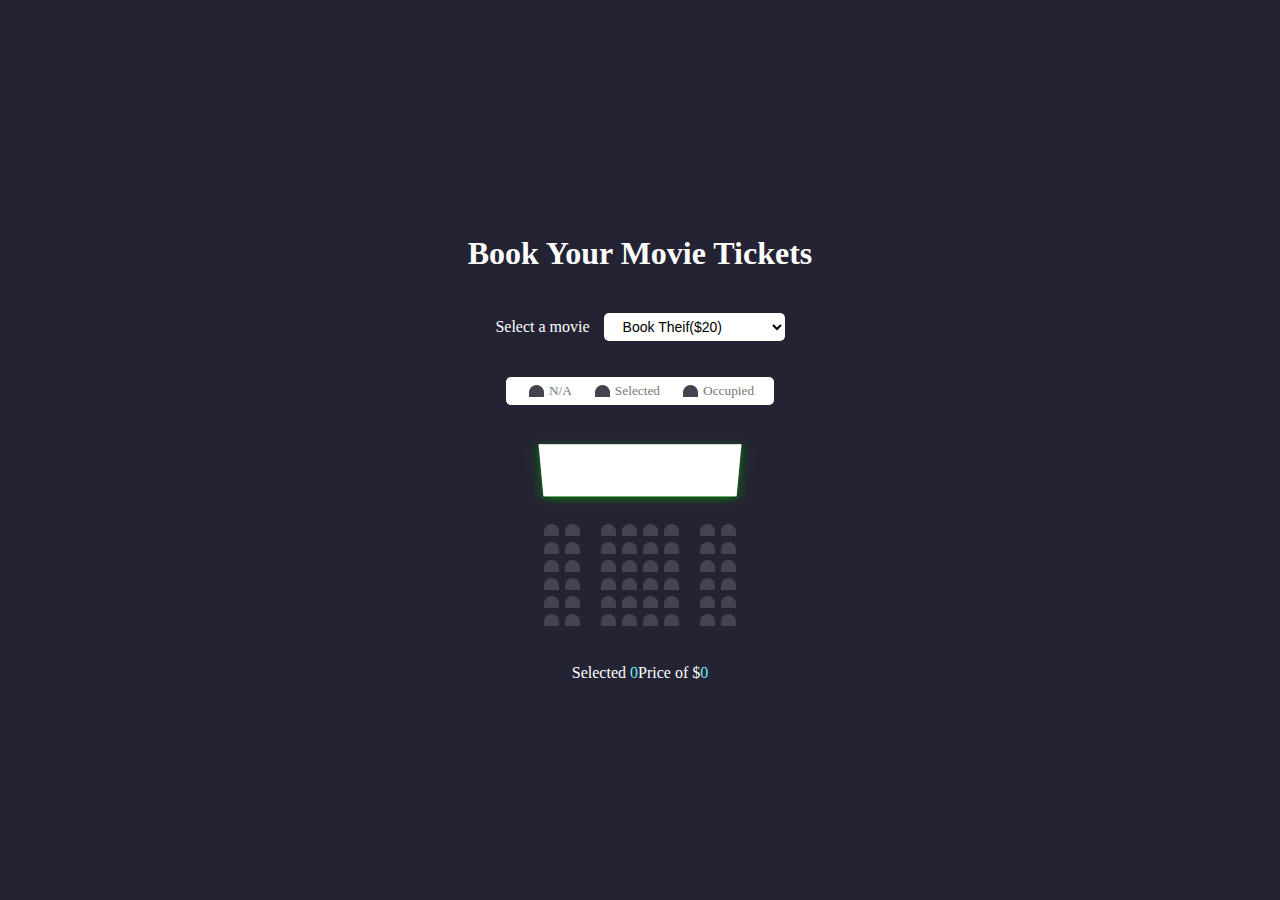
==== index.html @ 7a7b72df "add html file" ====
<html>
	<head>
        <meta charset="UTF-8"/>
        <meta name="viewport" content="width=device-width,initial-scale=1.0"/>
	    <link rel="stylesheet" href="Index.css"/>
        <title>
            MovieTickets
        </title>
	</head>
	
	<body>
        <h1>Book Your Movie Tickets</h1>
		<div class="main">
            <label>Select a movie</label>
            <select id="main">
                <option value="20">Book Theif($20)</option>
                <option value="30">Stephawker($30)</option>
                <option value="40">In the tall Grass($40)</option>
            </select>
          </div>  
          <ul class="showcase">
              <li>
                  <div class="seat"></div>
                  <small>N/A</small>
              </li>
        
            <li>
                <div class="seat selected"></div>
                <small>Selected</small>
            </li>
    
            <li>
                <div class="seat occupied"></div>
                <small>Occupied</small>
            </li>
        </ul>
        <div class="container">
            <div class="screen"></div>
            <div class="row">
                <div class="seat"></div>
                <div class="seat"></div>
                <div class="seat"></div>
                <div class="seat"></div>
                <div class="seat"></div>
                <div class="seat"></div>
                <div class="seat"></div>
                <div class="seat"></div>
            </div>

            <div class="row">
                <div class="seat"></div>
                <div class="seat"></div>
                <div class="seat occupied"></div>
                <div class="seat occupied"></div>
                <div class="seat"></div>
                <div class="seat"></div>
                <div class="seat"></div>
                <div class="seat"></div>
            </div>

            <div class="row">
                <div class="seat"></div>
                <div class="seat"></div>
                <div class="seat"></div>
                <div class="seat"></div>
                <div class="seat"></div>
                <div class="seat"></div>
                <div class="seat occupied"></div>
                <div class="seat occupied"></div>
            </div>

            <div class="row">
                <div class="seat"></div>
                <div class="seat"></div>
                <div class="seat"></div>
                <div class="seat"></div>
                <div class="seat"></div>
                <div class="seat"></div>
                <div class="seat"></div>
                <div class="seat"></div>
                
            </div>

            <div class="row">
                <div class="seat"></div>
                <div class="seat"></div>
                <div class="seat"></div>
                <div class="seat occupied"></div>
                <div class="seat occupied"></div>
                <div class="seat"></div>
                <div class="seat"></div>
                <div class="seat"></div>
            </div>

            <div class="row">
                <div class="seat"></div>
                <div class="seat"></div>
                <div class="seat"></div>
                <div class="seat"></div>
                <div class="seat occupied"></div>
                <div class="seat occupied"></div>
                <div class="seat occupied"></div>
                <div class="seat"></div>
                
            </div>
            
        </div>
        <p class="text">
            Selected <span id="count">0</span>Price of $<span id="price">0</span>
        </p>

        <script src="index.js" type="text/javascript"></script>
        </body>
</html>
---- Index.css ----
@import url('https://fonts.googleapis.com/css?family=Lato&display=swap');

*{
    box-sizing: border-box;
}
body{
    background-color: #242333;
    color: #fff;
    display : flex;
    flex-direction: column;
    align-items: center;
    justify-content: center;
    height: 100vh;
    font-family: Georgia, 'Times New Roman', Times, serif;
    margin: 0;
}
.main{
    margin: 20px 0;
}

.main select{
    background-color: #fff;
    border: 0;
    border-radius: 5px;
    font-size: 14px;
    margin-left: 10px;
    padding:5px 15px 5px 15px;

}

.container{
    perspective: 1000px;
    margin-bottom: 30px;
}
.seat{
    background-color: #444451;
    height: 12px;
    width: 15px;
    margin: 3px;
    border-top-left-radius: 10px;
    border-top-right-radius: 10px;

}

.seat .selected{
    background-color: blue;

}
.seat .occupied{
    background-color: #fff;

}
.Seat:nth-of-type(2){
    margin-right: 18px;
}
.Seat:nth-last-of-type(2){
    margin-left: 18px;
}
.seat:not(.occupied):hover{
    cursor: pointer;
    transform: scale(1);
}
.showcase{
    background: white;
    padding: 5px 10px;
    border-radius: 5px;
    color: #777;
    list-style-type: none;
    display: flex;
    justify-content: space-between;
}
.showcase li{
    display: flex;
    align-items: center;
    justify-content: center;
    margin: 0 10px;

}
.showcase li small{
    margin-left: 2px;
}
.row{
    display: flex;
}
.screen{
    background-color: #fff;
    height: 70px;
    width: 100%;
    margin: 15px 0;
    transform: rotateX(-45deg);
    box-shadow: 0 3px 10px green;

}
p.text{
    margin: 5px 0;
}
p.text span{
    color: #6feaf6;
}
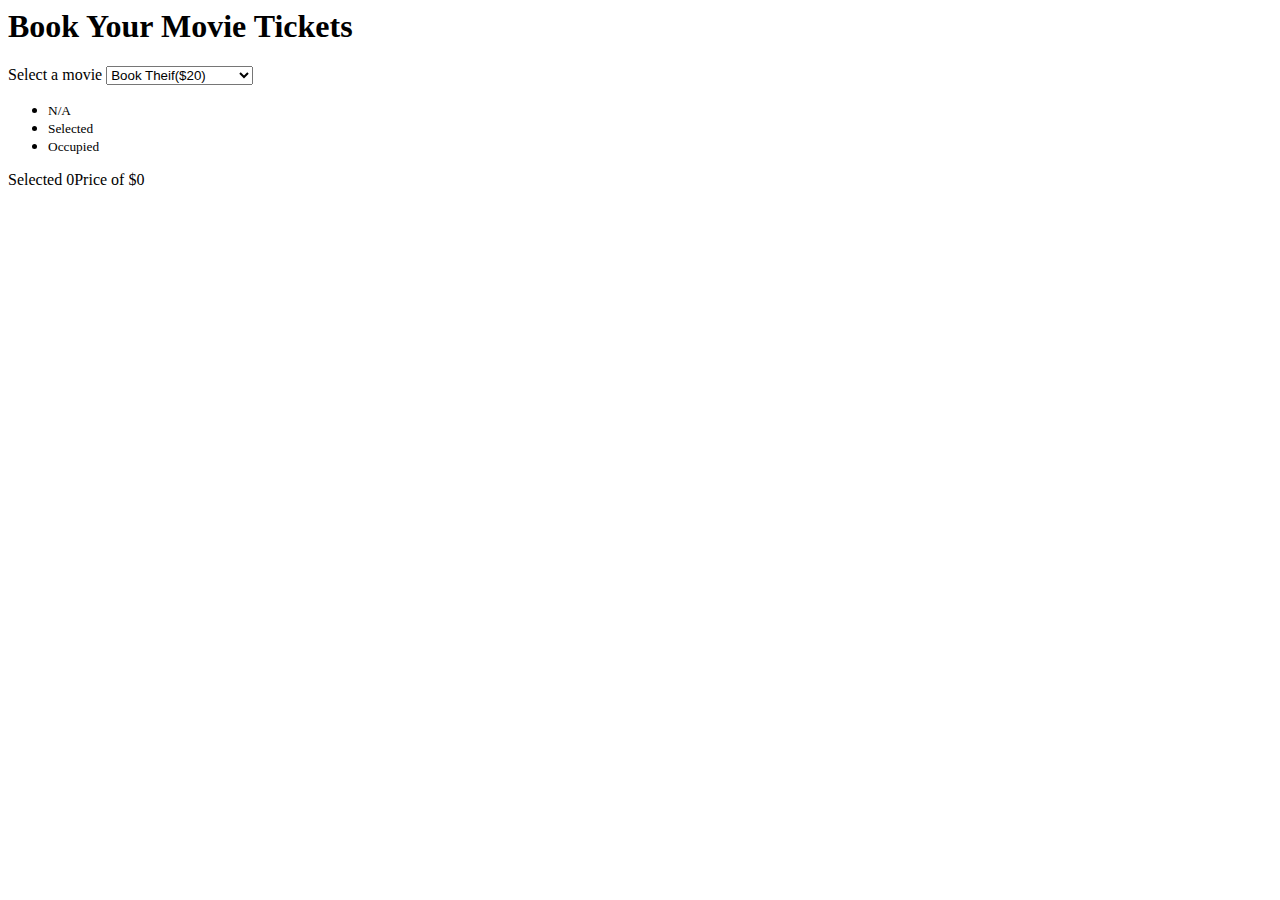
==== commit 97c24a2f: "html file" ====
--- a/index.html
+++ b/index.html
@@ -9,6 +9,7 @@
 	</head>
 	
 	<body>
+        
         <h1>Book Your Movie Tickets</h1>
 		<div class="main">
             <label>Select a movie</label>
@@ -109,6 +110,6 @@
             Selected <span id="count">0</span>Price of $<span id="price">0</span>
         </p>
 
-        <script src="index.js" type="text/javascript"></script>
+        <script src="Index.js" type="text/javascript"></script>
         </body>
 </html>
